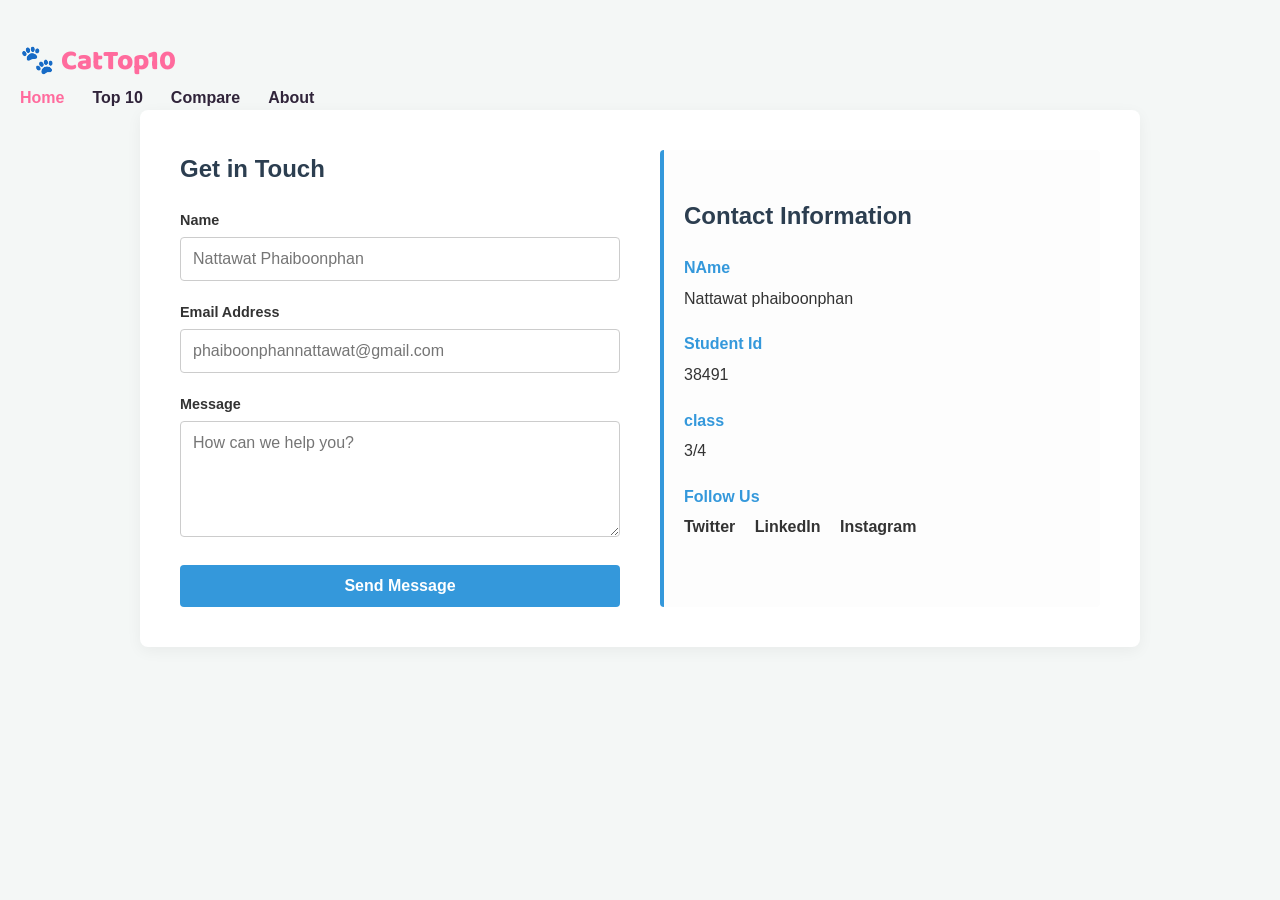
==== hehe/contact.html @ 36dde7e5 "Add files via upload" ====
<!DOCTYPE html>
<html lang="en">
<head>
    <meta charset="UTF-8">
    <meta name="viewport" content="width=device-width, initial-scale=1.0">
    <title>CatTop10 | Home</title>
    <link rel="stylesheet" href="style.css">
</head>
<html lang="en">
<head>
    <header class="nav bar">
    <a href="index.html" class="logo">🐾 CatTop10</a>

    <nav>
        
        <a href="index.html" class="active">Home</a>
        <a href="breeds.html">Top 10</a>
        <a href="compare.html">Compare</a>
        <a href="about.html">About</a>

    </nav>
        </header>
    
    <meta charset="UTF-8">
    <meta name="viewport" content="width=device-width, initial-scale=1.0">
    <title>Contact Us</title>
    <style>
      
    </style>
</head>
<body>

    <div class="container">
        <!-- Left Side: Form -->
        <div>
            <h2>Get in Touch</h2>
            <!-- Replace 'your@email.com' with your actual email address -->
            <form action="https://formsubmit.co" method="POST">
                <div class="form-group">
                    <label for="name">Name</label>
                    <input type="text" id="name" name="name" required placeholder="Nattawat Phaiboonphan">
                </div>
                
                <div class="form-group">
                    <label for="email">Email Address</label>
                    <input type="email" id="email" name="email" required placeholder="phaiboonphannattawat@gmail.com">
                </div>

                <div class="form-group">
                    <label for="message">Message</label>
                    <textarea id="message" name="message" rows="5" required placeholder="How can we help you?"></textarea>
                </div>

                <button type="submit">Send Message</button>
            </form>
        </div>

        <!-- Right Side: Contact Details -->
        <div class="info-side">
            <h2>Contact Information</h2>
            <div class="info-item">
                <h4>NAme</h4>
                <p>Nattawat phaiboonphan</p>
            </div>
            <div class="info-item">
                <h4>Student Id</h4>
                <p>38491</p>
            </div>
            <div class="info-item">
                <h4>class</h4>
                <p>3/4</p>
            </div>
            <div class="info-item">
                <h4>Follow Us</h4>
                <div class="social-links">
                    <a href="#">Twitter</a>
                    <a href="#">LinkedIn</a>
                    <a href="#">Instagram</a>
                </div>
            </div>
        </div>
    </div>

</body>
</html>
---- hehe/style.css ----
@import url('https://fonts.googleapis.com/css2?family=Baloo+2:wght@400;500;600;700;800&family=Nunito:wght@400;600;700;800&display=swap');

:root {
    --pink: #ff6b9d;
    --pink-dark: #e94f83;
    --yellow: #ffd166;
    --orange: #ff9f43;
    --purple: #9b6cff;
    --blue: #61c0ff;
    --cream: #fffaf4;
    --dark: #30243a;
    --white: #ffffff;
    --light-pink: #fff0f5;
}

* {
    margin: 0;
    padding: 0;
    box-sizing: border-box;
   
}

html {
    scroll-behavior: smooth;
}

body {
    background-color: rgb(230, 241, 255);
    color: var(--dark);
    font-family: "Nunito", sans-serif;
    line-height: 1.6;
}

/* NAVIGATION */

.navbar {
    width: 100%;
    padding: 18px 7%;
    background: white;
    display: flex;
    align-items: center;
    justify-content: space-between;
    border-bottom: 3px solid #ffe3ec;
    position: sticky;
    top: 0;
    z-index: 100;
}

.logo {
    text-decoration: none;
    color: var(--pink);
    font-family: "Baloo 2", cursive;
    font-size: 28px;
    font-weight: 800;
}

nav {
    display: flex;
    gap: 28px;
}

nav a {
    text-decoration: none;
    color: var(--dark);
    font-weight: 700;
    transition: 0.25s;
}

nav a:hover,
nav a.active {
    color: var(--pink);
}

/* HERO */

.hero {
    min-height: 570px;
    padding: 80px 8%;
    display: flex;
    align-items: center;
    justify-content: space-between;
    gap: 50px;
    background:
        radial-gradient(circle at 10% 20%, #ffe0eb 0 80px, transparent 81px),
        radial-gradient(circle at 90% 80%, #fff0b8 0 100px, transparent 101px),
        linear-gradient(135deg, #fff5f8, #fffaf0);
}

.hero-text {
    max-width: 650px;
}

.badge,
.section-label {
    color: var(--pink-dark);
    font-weight: 800;
    letter-spacing: 2px;
    font-size: 14px;
}

.hero h1 {
    font-family: "Baloo 2", cursive;
    font-size: clamp(50px, 7vw, 88px);
    line-height: 0.95;
    margin: 18px 0;
}

.hero p {
    font-size: 20px;
    max-width: 580px;
    color: #665a6d;
}

.hero-cat {
    width: 330px;
    height: 330px;
    border-radius: 50%;
    background: var(--yellow);
    display: grid;
    place-items: center;
    font-size: 170px;
    transform: rotate(4deg);
    box-shadow: 15px 18px 0 #f6c951;
    animation: float 3s ease-in-out infinite;
}

@keyframes float {
    0%, 100% {
        transform: translateY(0) rotate(4deg);
    }

    50% {
        transform: translateY(-15px) rotate(-4deg);
    }
}

/* BUTTONS */

.hero-buttons {
    display: flex;
    gap: 15px;
    margin-top: 30px;
    flex-wrap: wrap;
}

.btn {
    display: inline-block;
    padding: 14px 24px;
    border-radius: 50px;
    background: var(--pink);
    color: white;
    text-decoration: none;
    font-weight: 800;
    box-shadow: 0 5px 0 var(--pink-dark);
    transition: 0.2s;
}


.btn:hover {
    transform: translateY(-3px);
    background-color: #ff78aae5;
}

.btn.secondary {
    background: white;
    color: var(--pink-dark);
    box-shadow: 0 5px 0 #ffd0df;
    
}
.btn.secondary:hover{background-color: #f9dbe5;}
/* SECTIONS */

.intro {
    text-align: center;
    max-width: 700px;
    margin: auto;
    padding: 90px 20px 50px;
}

.intro h2,
.section-heading h2,
.tip-box h2 {
    font-family: "Baloo 2", cursive;
    font-size: 46px;
    line-height: 1.1;
    margin: 8px 0 15px;
}

.intro p:last-child {
    color: #706575;
    font-size: 18px;
}

.featured {
    padding: 40px 8% 100px;
}

.section-heading {
    display: flex;
    justify-content: space-between;
    align-items: end;
    margin-bottom: 30px;
}

.section-heading a {
    color: var(--pink-dark);
    font-weight: 800;
    text-decoration: none;
}

/* CAT CARDS */

.cat-grid {
    display: grid;
    grid-template-columns: repeat(3, 1fr);
    gap: 25px;
}
img {width: 150px;
     height: auto;
    padding: 5px;
    border: 3px solid #dcedff;
    margin-right: 150px;
    border-radius: 10px 20px 10px 20px;
    }
.cat-card {
    background: white;
    border-radius: 25px;
    padding: 30px;
    position: relative;
    border: 3px solid #ffe5ee;
    box-shadow: 0 10px 0 #f9dbe5;
    transition: 0.25s;
    border-radius: 10px;
}

.cat-card:hover {
    transform: translateY(-8px) rotate(1deg);
}

.cat-number {
    position: absolute;
    right: 20px;
    top: 18px;
    background: var(--yellow);
    padding: 5px 12px;
    border-radius: 50px;
    font-weight: 800;
}

.cat-emoji {
    font-size: 80px;
    margin-bottom: 10px;
}

.cat-card h3 {
    font-family: "Baloo 2", cursive;
    font-size: 30px;
}

.cat-card p {
    color: #706575;
}

.tag {
    display: inline-block;
    margin-top: 15px;
    padding: 6px 12px;
    border-radius: 30px;
    background: var(--light-pink);
    color: var(--pink-dark);
    font-size: 13px;
    font-weight: 800;
}

/* PAGE HEADER */

.page-header {
    text-align: center;
    padding: 80px 20px 50px;
    background: linear-gradient(135deg, #f0fbff);
}

.page-header h1 {
    font-family: "Baloo 2", cursive;
    font-size: clamp(45px, 7vw, 70px);
    line-height: 1;
    margin: 10px 0;
}

.page-header p:last-child {
    color: #706575;
    font-size: 18px;
}

/* BREED LIST */

.breeds-container {
    max-width: 1250px;
    margin: 60px auto 105px;
    padding: 0 20px;
    display: grid;
    gap: 25px;
    background:linear-gradient(135deg,  #f0fbff) ;
}

.breed-card {
    display: grid;
    grid-template-columns: 70px 130px 1fr;
    align-items: center;
    gap: 25px;
    background: white;
    padding: 25px;
    border-radius: 25px;
    border: 3px solid #ffe4ed;
    box-shadow: 0 8px 0 #f8dce6;
    transition: 0.25s;
}

.breed-card:hover {
    transform: translateX(8px);
}

.rank {
    font-family: "Baloo 2", cursive;
    font-size: 38px;
    color: var(--pink);
    font-weight: 800;
}

.breed-icon {
    width: 110px;
    height: 110px;
    border-radius: 50%;
    display: grid;
    place-items: center;
    font-size: 65px;
    background: #fff0b8;
}

.breed-info h2 {
    font-family: "Baloo 2", cursive;
    font-size: 32px;
}

.breed-info p {
    color: #706575;
}

.details {
    display: flex;
    flex-wrap: wrap;
    gap: 8px;
    margin-top: 12px;
}

.details span {
    padding: 5px 10px;
    background: #f6f2ff;
    color: #7253bd;
    border-radius: 20px;
    font-size: 13px;
    font-weight: 700;
}

/* TABLE */

.table-wrapper {
    max-width: 1100px;
    margin: 60px auto;
    padding: 0 20px;
    overflow-x: auto;
    color: #2785ffaf;
}

table {
    width: 100%;
    min-width: 750px;
    border-collapse: separate;
    border-spacing: 0;
    overflow: hidden;
    background: white;
    border-radius: 20px;
    box-shadow: 0 8px 0 #f8dce6;
}

th {
    background: var(--pink);
    color: white;
    padding: 18px;
    text-align: left;
}

td {
    padding: 17px;
    border-bottom: 1px solid #f4e4ea;
    font-weight: 600;
}

tr:last-child td {
    border-bottom: none;
}

tr:hover td {
    background: #fff5f8;
}

.tip-box {
    max-width: 850px;
    margin: 0 auto 100px;
    padding: 40px;
    background: #fff0b8;
    border-radius: 30px;
    box-shadow: 10px 10px 0 #f6d35c;
}

.tip-box p {
    font-size: 17px;
}

/* ABOUT */

.about-grid {
    max-width: 1000px;
    margin: 60px auto;
    padding: 0 20px;
    display: grid;
    grid-template-columns: repeat(3, 1fr);
    gap: 25px;
}
.about-card:hover {background-color: #f4e4ea;
transition: background-color 0.3s ease;
transition: 0.25s;
position: relative;}
.about-card {
    background: white;
    padding: 35px;
    border-radius: 25px;
    text-align: center;
    border: 3px solid #ffe4ed;
    box-shadow: 0 8px 0 #f8dce6;
}

.big-emoji {
    font-size: 65px;
    margin-bottom: 10px;
}

.about-card h2 {
    font-family: "Baloo 2", cursive;
    font-size: 30px;
}

.about-card p {
    color: #706575;
}

.sources {
    max-width: 850px;
    margin: 0 auto 100px;
    padding: 40px;
    background: white;
    border-radius: 30px;
    border: 3px solid #ffe4ed;
}

.sources h2 {
    font-family: "Baloo 2", cursive;
    font-size: 38px;
    margin-bottom: 10px;
}

.source-list {
    display: grid;
    gap: 10px;
    margin-top: 20px;
}

.source-list div {
    padding: 12px 15px;
    background: var(--light-pink);
    border-radius: 12px;
    font-weight: 700;
}

/* FOOTER */

footer {
    background: var(--dark);
    color: white;
    text-align: center;
    padding: 30px;
    font-weight: 700;
}

/* MOBILE */

@media (max-width: 800px) {

    .navbar {
        flex-direction: column;
        gap: 10px;
    }

    nav {
        gap: 15px;
        flex-wrap: wrap;
        justify-content: center;
    }

    .hero {
        text-align: center;
        flex-direction: column;
        padding-top: 60px;
    }

    .hero-buttons {
        justify-content: center;
    }

    .hero-cat {
        width: 230px;
        height: 230px;
        font-size: 120px;
    }

    .cat-grid,
    .about-grid {
        grid-template-columns: 1fr;
    }

    .section-heading {
        align-items: start;
        flex-direction: column;
        gap: 10px;
    }

    .breed-card {
        grid-template-columns: 50px 90px 1fr;
        gap: 15px;
    }

    .breed-icon {
        width: 80px;
        height: 80px;
        font-size: 45px;
    }

    .breed-info h2 {
        font-size: 25px;
    }
}

@media (max-width: 550px) {

    .hero h1 {
        font-size: 52px;
    }

    .breed-card {
        grid-template-columns: 1fr;
        text-align: center;
    }

    .rank {
        text-align: left;
    }

    .breed-icon {
        margin: auto;
    }

    .details {
        justify-content: center;
    }
}
* {
            box-sizing: border-box;
            margin: 0;
            padding: 0;
            font-family: 'Segoe UI', Tahoma, Geneva, Verdana, sans-serif;
        }

        body {
            background-color: #f4f7f6;
            color: #333;
            line-height: 1.6;
            padding: 40px 20px;
        }

        .container {
            max-width: 1000px;
            margin: 0 auto;
            background: #fff;
            padding: 40px;
            border-radius: 8px;
            box-shadow: 0 4px 15px rgba(0,0,0,0.05);
            display: grid;
            grid-template-columns: 1fr 1fr;
            gap: 40px;
        }

        @media (max-width: 768px) {
            .container {
                grid-template-columns: 1fr;
            }
        }

        h2 {
            margin-bottom: 20px;
            color: #2c3e50;
        }

        /* Form Styling */
        .form-group {
            margin-bottom: 20px;
        }

        label {
            display: block;
            margin-bottom: 5px;
            font-weight: 600;
            font-size: 0.9rem;
        }

        input, textarea {
            width: 100%;
            padding: 12px;
            border: 1px solid #ccc;
            border-radius: 4px;
            font-size: 1rem;
            transition: border-color 0.3s;
        }

        input:focus, textarea:focus {
            outline: none;
            border-color: #3498db;
        }

        button {
            background-color: #3498db;
            color: white;
            padding: 12px 24px;
            border: none;
            border-radius: 4px;
            cursor: pointer;
            font-size: 1rem;
            font-weight: 600;
            width: 100%;
            transition: background-color 0.3s;
        }

        button:hover {
            background-color: #2980b9;
        }

        /* Info Styling */
        .info-side {
            display: flex;
            flex-direction: column;
            justify-content: center;
            background-color: #fdfdfd;
            padding: 20px;
            border-radius: 4px;
            border-left: 4px solid #3498db;
        }

        .info-item {
            margin-bottom: 20px;
        }

        .info-item h4 {
            color: #3498db;
            margin-bottom: 5px;
        }

        .social-links a {
            color: #333;
            text-decoration: none;
            margin-right: 15px;
            font-weight: bold;
        }

        .social-links a:hover {
            color: #3498db;
        }
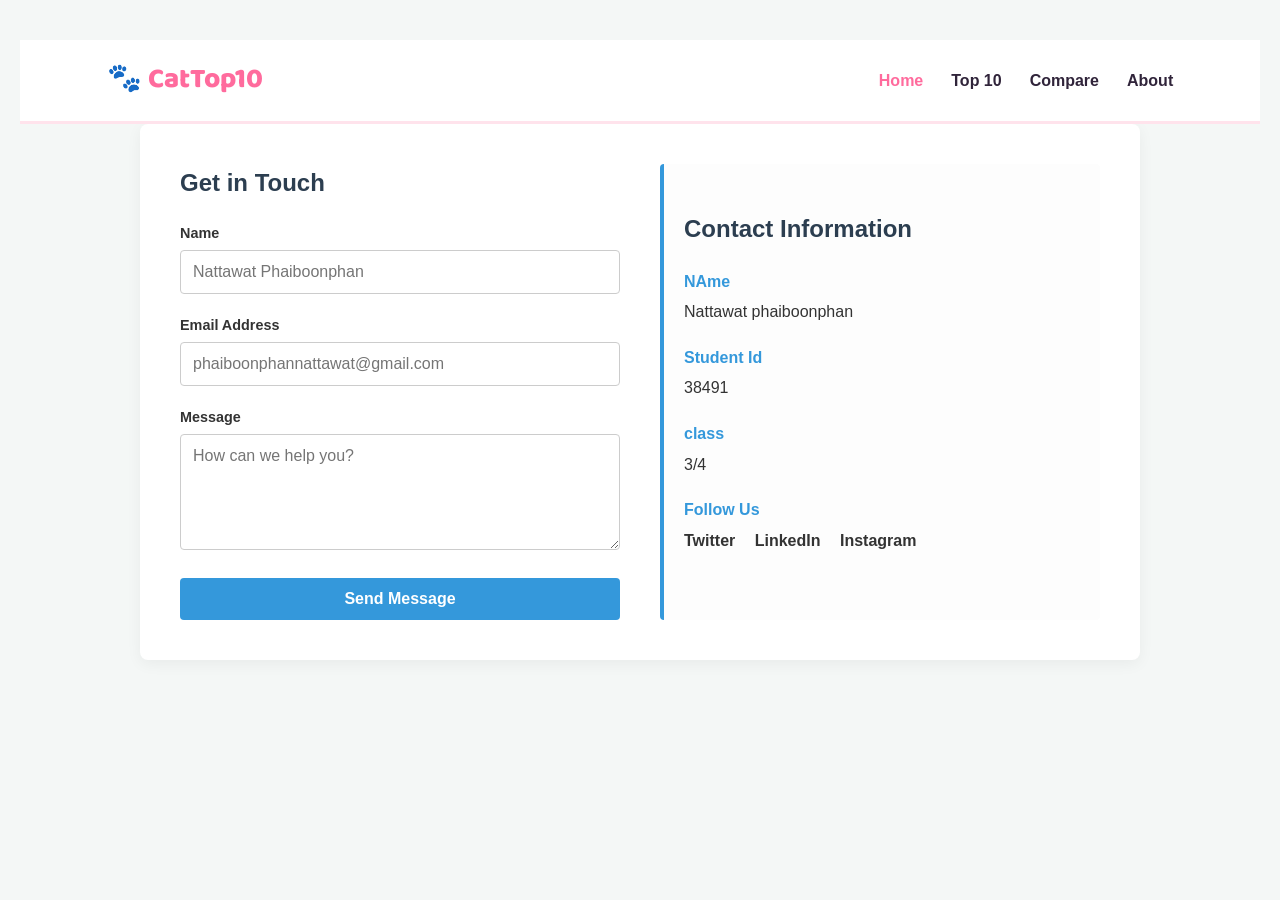
==== commit fd4ceb02: "Update contact.html" ====
--- a/hehe/contact.html
+++ b/hehe/contact.html
@@ -8,7 +8,7 @@
 </head>
 <html lang="en">
 <head>
-    <header class="nav bar">
+    <header class="navbar">
     <a href="index.html" class="logo">🐾 CatTop10</a>
 
     <nav>
@@ -82,4 +82,4 @@
     </div>
 
 </body>
-</html>+</html>
--- a/hehe/style.css
+++ b/hehe/style.css
@@ -682,4 +682,19 @@
 
         .social-links a:hover {
             color: #3498db;
-        }+        }
+        .logo {  text-decoration: none;
+    color: var(--pink);
+    font-family: "Baloo 2", cursive;
+    font-size: 28px;
+    font-weight: 800;}
+     .navbar{  width: 100%;
+    padding: 18px 7%;
+    background: white;
+    display: flex;
+    align-items: center;
+    justify-content: space-between;
+    border-bottom: 3px solid #ffe3ec;
+    position: sticky;
+    top: 0;
+    z-index: 100;}
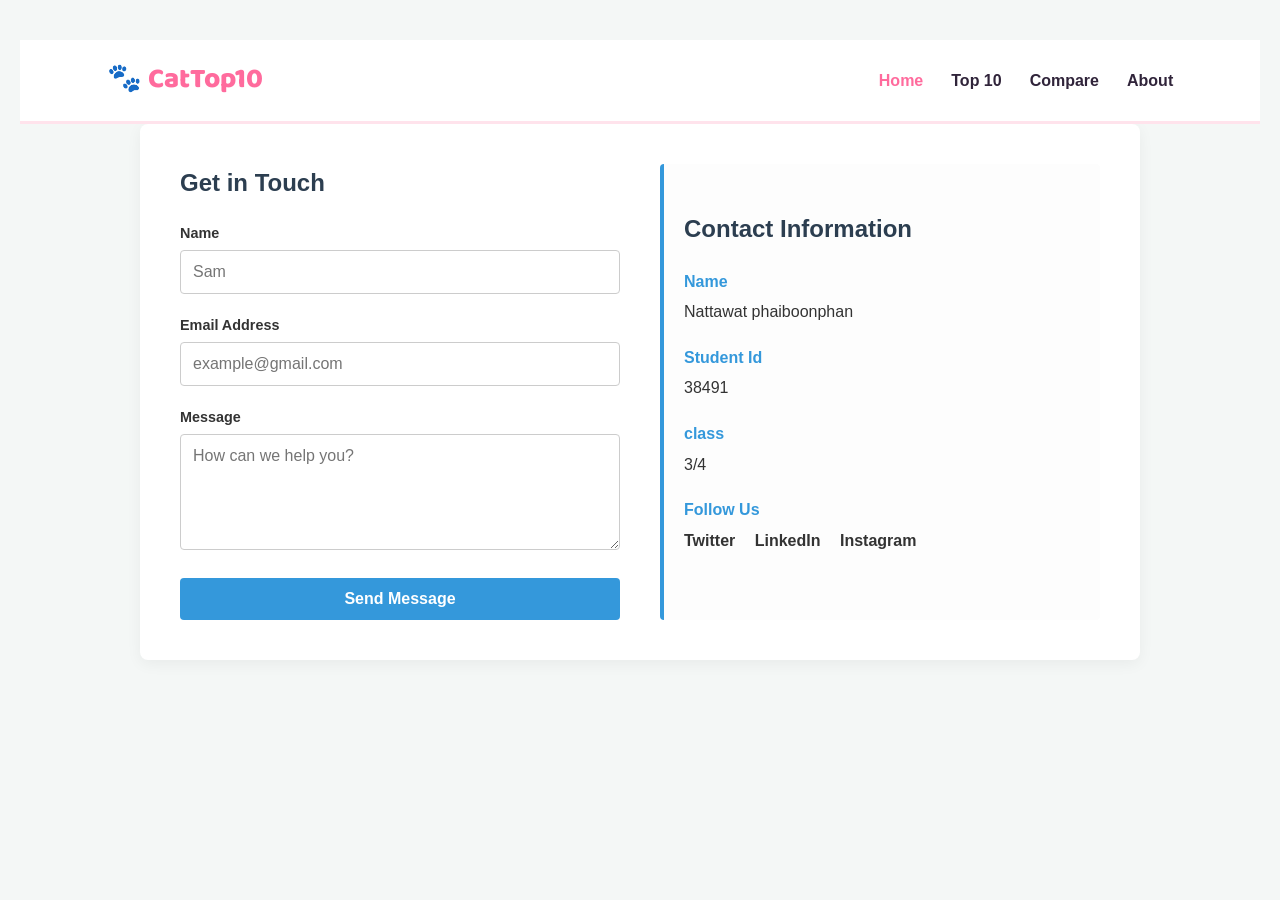
==== commit 9565131b: "Update contact.html" ====
--- a/hehe/contact.html
+++ b/hehe/contact.html
@@ -38,12 +38,12 @@
             <form action="https://formsubmit.co" method="POST">
                 <div class="form-group">
                     <label for="name">Name</label>
-                    <input type="text" id="name" name="name" required placeholder="Nattawat Phaiboonphan">
+                    <input type="text" id="name" name="name" required placeholder="Sam">
                 </div>
                 
                 <div class="form-group">
                     <label for="email">Email Address</label>
-                    <input type="email" id="email" name="email" required placeholder="phaiboonphannattawat@gmail.com">
+                    <input type="email" id="email" name="email" required placeholder="example@gmail.com">
                 </div>
 
                 <div class="form-group">
@@ -59,7 +59,7 @@
         <div class="info-side">
             <h2>Contact Information</h2>
             <div class="info-item">
-                <h4>NAme</h4>
+                <h4>Name</h4>
                 <p>Nattawat phaiboonphan</p>
             </div>
             <div class="info-item">
--- a/hehe/style.css
+++ b/hehe/style.css
@@ -688,13 +688,3 @@
     font-family: "Baloo 2", cursive;
     font-size: 28px;
     font-weight: 800;}
-     .navbar{  width: 100%;
-    padding: 18px 7%;
-    background: white;
-    display: flex;
-    align-items: center;
-    justify-content: space-between;
-    border-bottom: 3px solid #ffe3ec;
-    position: sticky;
-    top: 0;
-    z-index: 100;}
